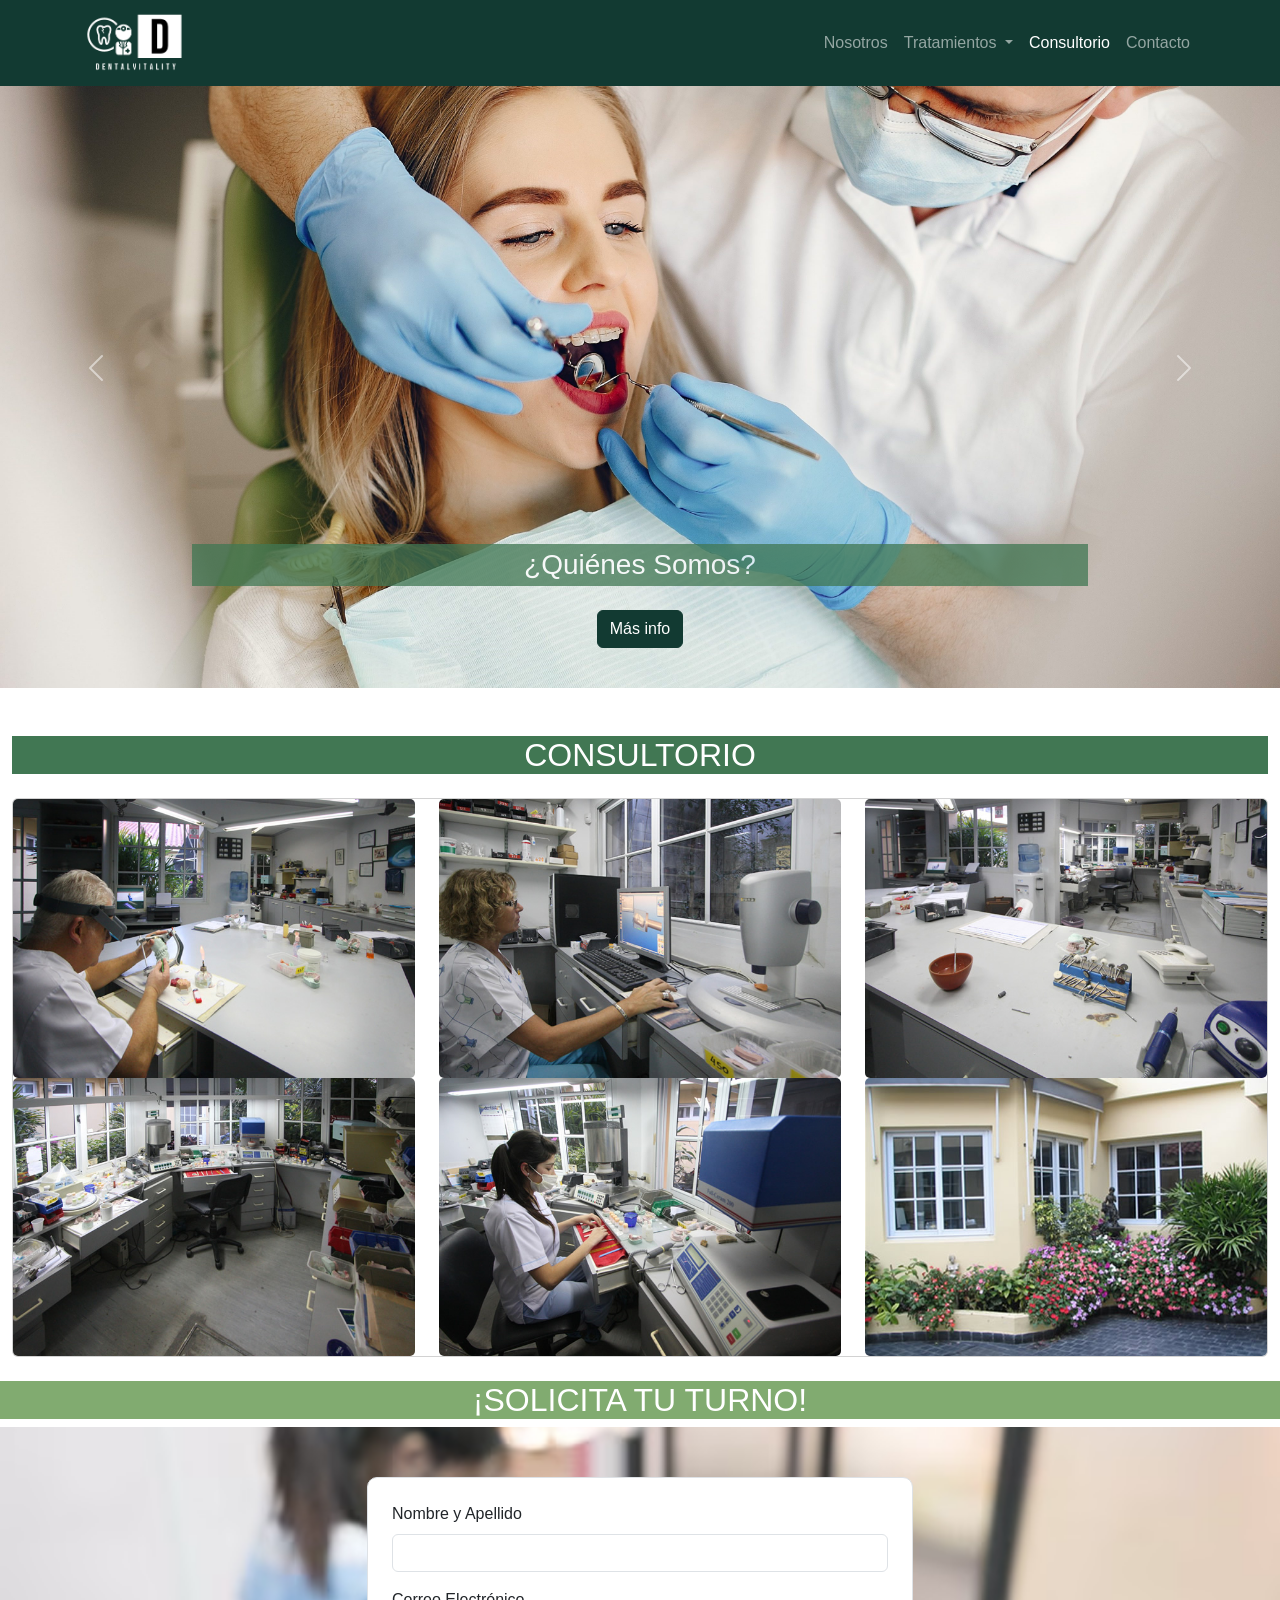
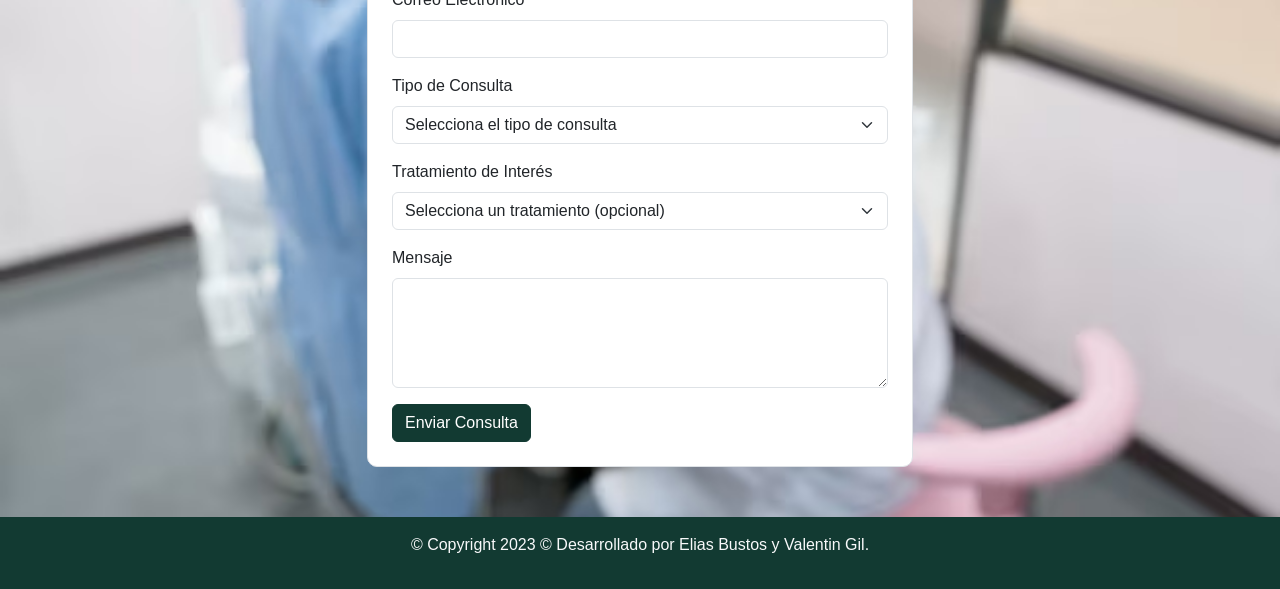
==== pagina-web/consultorio.html @ b571f7b0 "initial commit" ====
<!DOCTYPE html>
<html lang="en">

<head>
    <meta charset="UTF-8">
    <meta name="viewport" content="width=device-width, initial-scale=1.0">
    <title>Mi Página</title>
    
    <link href="https://cdn.jsdelivr.net/npm/bootstrap@5.3.2/dist/css/bootstrap.min.css" rel="stylesheet"
        integrity="sha384-T3c6CoIi6uLrA9TneNEoa7RxnatzjcDSCmG1MXxSR1GAsXEV/Dwwykc2MPK8M2HN" crossorigin="anonymous">
    <link rel="stylesheet" href="style.css">
    <script src="https://code.jquery.com/jquery-3.6.4.min.js"
        integrity="sha384-Ht7kV3RNCEePdXNhX9qWqLdKXqFSczIc3hx6/W5rUQtiyUTFCMz+5XFLDSqAUxuQ"
        crossorigin="anonymous"></script>
    <script src="https://cdn.jsdelivr.net/npm/@popperjs/core@2.11.8/dist/umd/popper.min.js"
        integrity="sha384-I7E8VVD/ismYTF4hNIPjVp/Zjvgyol6VFvRkX/vR+Vc4jQkC+hVqc2pM8ODewa9r"
        crossorigin="anonymous"></script>
    <script src="https://cdn.jsdelivr.net/npm/bootstrap@5.3.2/dist/js/bootstrap.min.js"
        integrity="sha384-BBtl+eGJRgqQAUMxJ7pMwbEyER4l1g+O15P+16Ep7Q9Q+zqX6gSbd85u4mG4QzX+"
        crossorigin="anonymous"></script>
</head>

<body>
    <nav class="navbar navbar-expand-lg navbar-dark navbar-custom fixed-top py-2">
        <div class="container">
            <a href="#" class="navbar-brand" style="font-size: 1.5rem;">
                <img src="Logos/DentalVitality-logos_white.png" alt="Tu logo" class="img-fluid"
                    style="max-height: 60px;">
            </a>
            <button class="navbar-toggler" type="button" data-bs-toggle="collapse" data-bs-target="#navbarS"
                aria-controls="navbarS" aria-expanded="false" aria-label="Toggle navigation">
                <span class="navbar-toggler-icon"></span>
            </button>
            <div class="collapse navbar-collapse" id="navbarS">
                <ul class="navbar-nav ms-auto mb-2 mb-lg-0">
                    <li class="nav-item">
                        <a href="index.html" class="nav-link">Nosotros</a>
                    </li>

                    <li class="nav-item dropdown">
                        <a class="nav-link dropdown-toggle" href="#" id="navbarDropdownTratamientos" role="button"
                            data-bs-toggle="dropdown" aria-expanded="false">
                            Tratamientos
                        </a>
                        <ul class="dropdown-menu" aria-labelledby="navbarDropdownTratamientos">
                            <li><a class="dropdown-item" href="tratamiento1.html">Diagnóstico</a></li>
                            <li><a class="dropdown-item" href="tratamiento2.html">Implantes</a></li>
                            <li><a class="dropdown-item" href="tratamiento3.html">Ortodoncia</a></li>
                            <li><a class="dropdown-item" href="tratamiento4.html">Blanqueamiento</a></li>
                            <li><a class="dropdown-item" href="tratamiento5.html">Prótesis</a></li>
                        </ul>
                    </li>

                    <li class="nav-item">
                        <a href="#" class="nav-link active">Consultorio</a>
                    </li>
                    <li class="nav-item">
                        <a href="contacto.html" class="nav-link">Contacto</a>
                    </li>
                </ul>
            </div>
        </div>
    </nav>

    <section id="nosotros" class="mt-5">
        <div id="carouselExample" class="carousel slide" data-bs-ride="carousel">
            <div class="carousel-inner">
                <div class="carousel-item active">
                    <img src="imagenes/img.jpg" class="img-fluid d-block w-100 max-height" alt="Descripción de la imagen 1">
                    <div class="carousel-caption d-md-block ">
                        <h3 class="p-1 opacity-75" style="background-color: #417753;">¿Quiénes Somos?</h3>
                        <a href="index.html" class="btn btn-primary mt-3">Más info</a>
                    </div>
                </div>
                <div class="carousel-item">
                    <img src="imagenes/consultorio.jpg" class="img-fluid d-block w-100 max-height" alt="Descripción de la imagen 1">
                    <div class="carousel-caption d-md-block ">
                        <h3 class="p-1 opacity-75" style="background-color: #417753;">Consultorio</h3>
                        <a href="#" class="btn btn-primary mt-3">Más info</a>
                    </div>
                </div>
            </div>

            <button class="carousel-control-prev" type="button" data-bs-target="#carouselExample" data-bs-slide="prev">
                <span class="carousel-control-prev-icon" aria-hidden="true"></span>
                <span class="visually-hidden">Previous</span>
            </button>
            <button class="carousel-control-next" type="button" data-bs-target="#carouselExample" data-bs-slide="next">
                <span class="carousel-control-next-icon" aria-hidden="true"></span>
                <span class="visually-hidden">Next</span>
            </button>
        </div>
      <section id="nosotros" class="mt-5">
    <div class="container-fluid mt-5 pb-4">
        <h2 class="text-center text-white consultorio-bg">CONSULTORIO</h2>

        <div class="card mt-4">
            <div class="row no-gutters">

                <div class="col-md-4">
                    <div class="image-container">
                        <img src="imagenes/cons1.jpg" class="card-img img-fluid" alt="Imagen Ilustrativa">
                    </div>
                </div>

                <div class="col-md-4">
                    <div class="image-container">
                        <img src="imagenes/cons2.jpg" class="card-img img-fluid" alt="Imagen Ilustrativa">
                    </div>
                </div>

                <div class="col-md-4">
                    <div class="image-container">
                        <img src="imagenes/cons3.jpg" class="card-img img-fluid" alt="Imagen Ilustrativa">
                    </div>
                </div>

                <div class="col-md-4">
                    <div class="image-container">
                        <img src="imagenes/cons4.jpg" class="card-img img-fluid" alt="Imagen Ilustrativa">
                    </div>
                </div>

                <div class="col-md-4">
                    <div class="image-container">
                        <img src="imagenes/cons5.jpg" class="card-img img-fluid" alt="Imagen Ilustrativa">
                    </div>
                </div>

                <div class="col-md-4">
                    <div class="image-container">
                        <img src="imagenes/cons6.jpg" class="card-img img-fluid" alt="Imagen Ilustrativa">
                    </div>
                </div>
            </div>
        </div>
    </div>
</section>


<h2 class="text-center text-white trata-bg">¡SOLICITA TU TURNO!</h2>

        <section id="formulario-container" class="container-fluid bg-blur" style="padding-top: 50px; padding-bottom: 50px;">
            <div class="container">
                <div class="row justify-content-center">
                    <div class="col-md-8 col-lg-6">
                        
                        <div class="formulario-recuadro p-4 bg-white border">
                            
                            <form action="#" method="post">
        
                                <div class="mb-3">
                                    <label for="nombre" class="form-label">Nombre y Apellido</label>
                                    <input type="text" class="form-control" id="nombre" name="nombre" required>
                                </div>
        
                                <div class="mb-3">
                                    <label for="email" class="form-label">Correo Electrónico</label>
                                    <input type="email" class="form-control" id="email" name="email" required>
                                </div>
        
                                <div class="mb-3">
                                    <label for="tipoConsulta" class="form-label">Tipo de Consulta</label>
                                    <select class="form-select" id="tipoConsulta" name="tipoConsulta" required>
                                        <option value="" disabled selected>Selecciona el tipo de consulta</option>
                                        <option value="Consulta general">Consulta general</option>
                                        <option value="Consulta de diagnóstico">Consulta de diagnóstico</option>
                                    </select>
                                </div>
        
                                <div class="mb-3">
                                    <label for="tratamiento" class="form-label">Tratamiento de Interés</label>
                                    <select class="form-select" id="tratamiento" name="tratamiento">
                                        <option value="" disabled selected>Selecciona un tratamiento (opcional)</option>
                                        <option value="Diagnóstico">Diagnóstico</option>
                                        <option value="Implantes">Implantes</option>
                                        <option value="Ortodoncia">Ortodoncia</option>
                                    </select>
                                </div>
        
                                <div class="mb-3">
                                    <label for="mensaje" class="form-label">Mensaje</label>
                                    <textarea class="form-control" id="mensaje" name="mensaje" rows="4" required></textarea>
                                </div>
        
                                <button type="submit" class="btn btn-primary">Enviar Consulta</button>
                            </form>
                        </div>
                    </div>
                </div>
            </div>
        </section>
        

        <footer class="text-light py-3 footer-custom">
            <div class="container text-center">
                <p>&copy; Copyright 2023 © Desarrollado por Elias Bustos y Valentin Gil.</p>
            </div>
        </footer>

</body>

</html>
---- pagina-web/style.css ----
body {
    font-family: 'arial'; 
}
.btn-primary {
    background-color: #123a32;
    border-color: #123a32;
 }

 .navbar-custom {
    background-color: #123a32;
    color: #fff;
}


.footer-custom {
    background-color: #123a32;
    color: #fff; 
}

.img-logo {
    max-height: 450px;
}

.card-img {
    max-height: 90em;
    max-width: 90em;
}

.card-img-top {
    min-height: 100;
    height: 14em;
}

.logo-icono {
    margin-right: 10px; 
    width: 30px;
    height: 30px;
}

.bg-green {
    background-color: #417753; 

}

#formulario-container {
    background-image: url('imagenes/borrosa.jpg'); 
    background-size: cover; 
    background-position: center;
    background-repeat: no-repeat; 
    min-height: 500px;
}
.formulario-recuadro {
    background-color: rgba(255, 255, 255, 0.8); 
    border-radius: 10px; 
    max-width: 600px;
    margin: 0 auto;
}

.consultorio-bg{
    background-color: #417753;
}

.trata-bg{
    background-color: #81ab70;
}

.puzzle-piece {
    max-width: 500px;
    height: auto; 
}

.image-container {
    overflow: hidden;
    position: relative;
}

.image-container img {
    transition: transform 0.3s ease-in-out;
}

.image-container:hover img {
    transform: scale(1.1);
}

.card-body {
    display: flex;
    flex-direction: column;
    justify-content: center;
    height: 100%;
}

.card-title {
    font-size: 1.8rem;
}

.card-text {
    font-size: 1.2rem;
}

#alertModal .modal-dialog {
    max-width: 400px;
}

#alertModal .modal-content {
    padding: 20px;
}
.navbar-nav li .dropdown-item:active{

    background-color: #81ab70;
    
    }
.logo-img {
    width: 40px; 
    height: auto; 
    margin-right: 10px; 
}

.btn-primary:hover {
    background-color: #81ab70;
    border-color: #81ab70;
}
.contacto a {
    color: grey;
}
.contacto :hover {
    background-color: #81ab70;
    color: white;
}

@media screen and (max-width: 737px) {
   .max-height {
      max-height: 200px;
    }
    h3{
        font-size: 18px;
    }
  }
  
 @media screen and (min-width:737px){
   .max-height {
    max-height: 750px;
   } 
 }
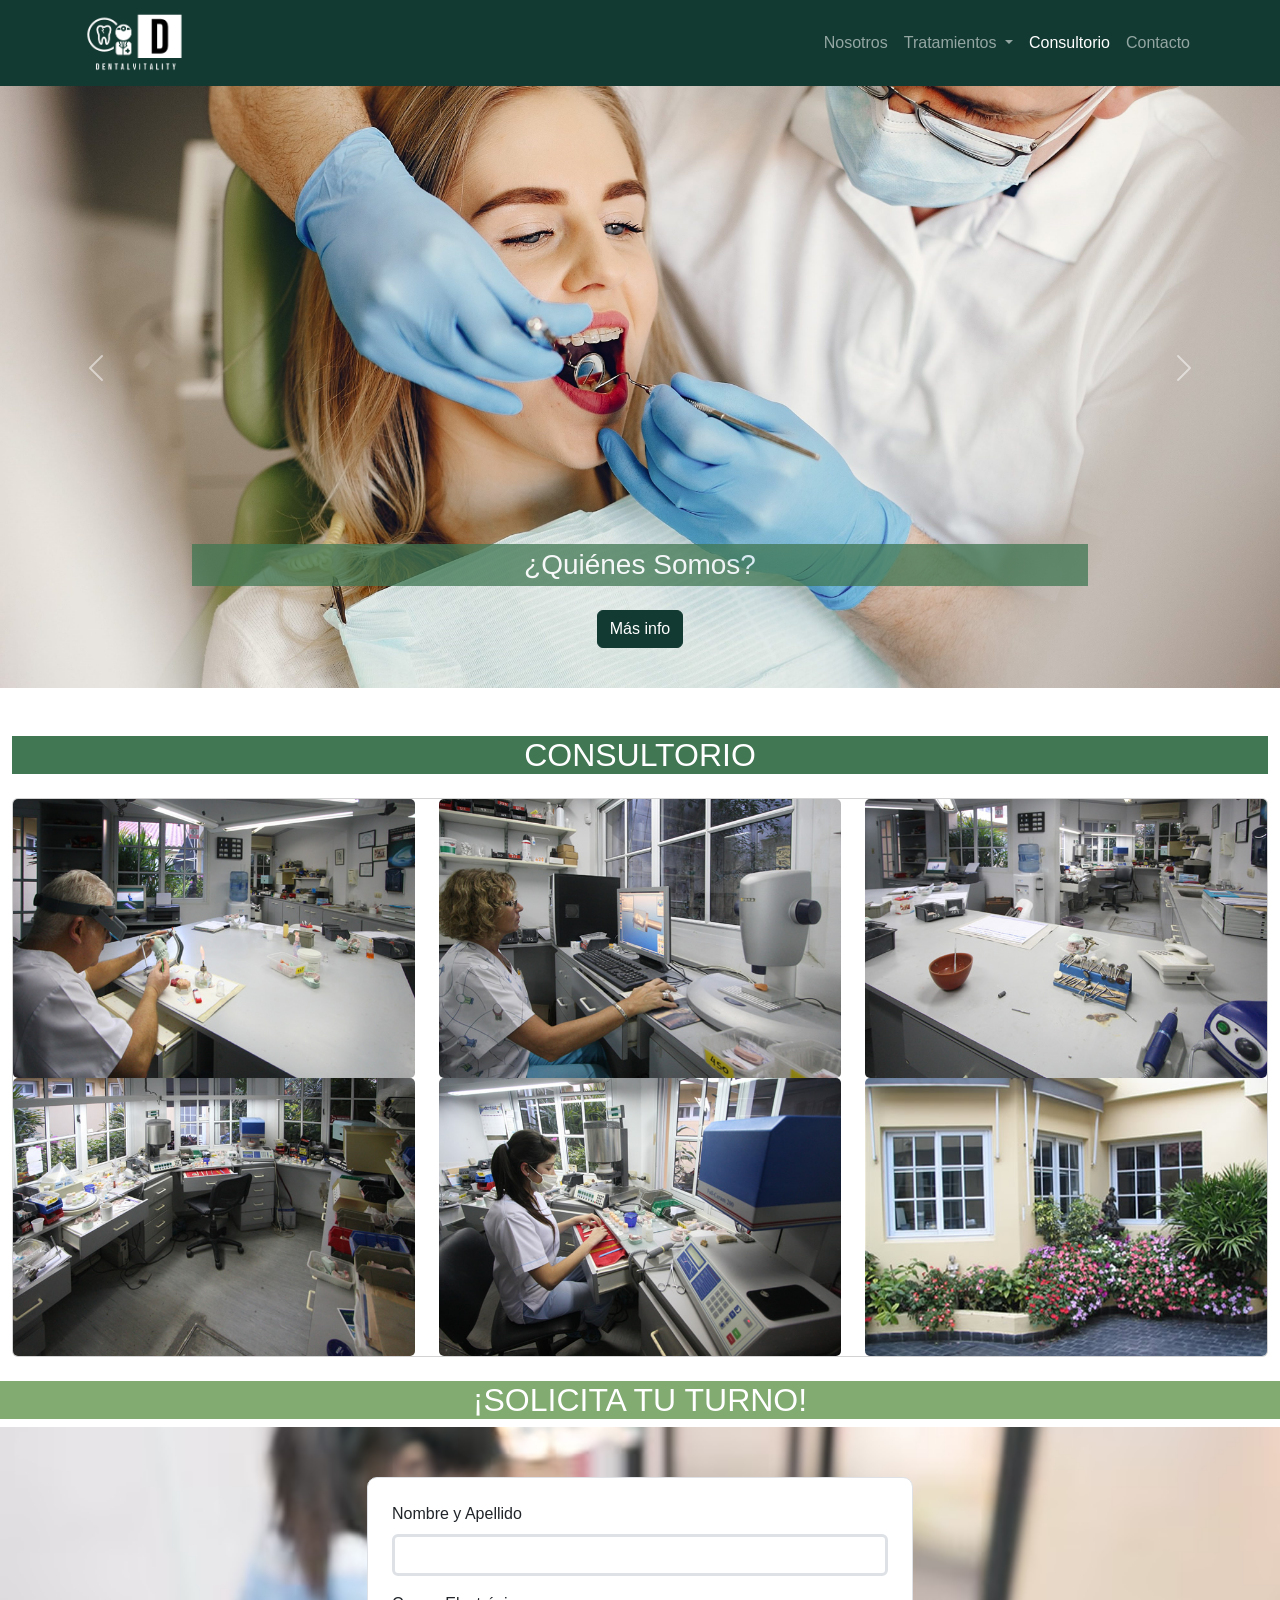
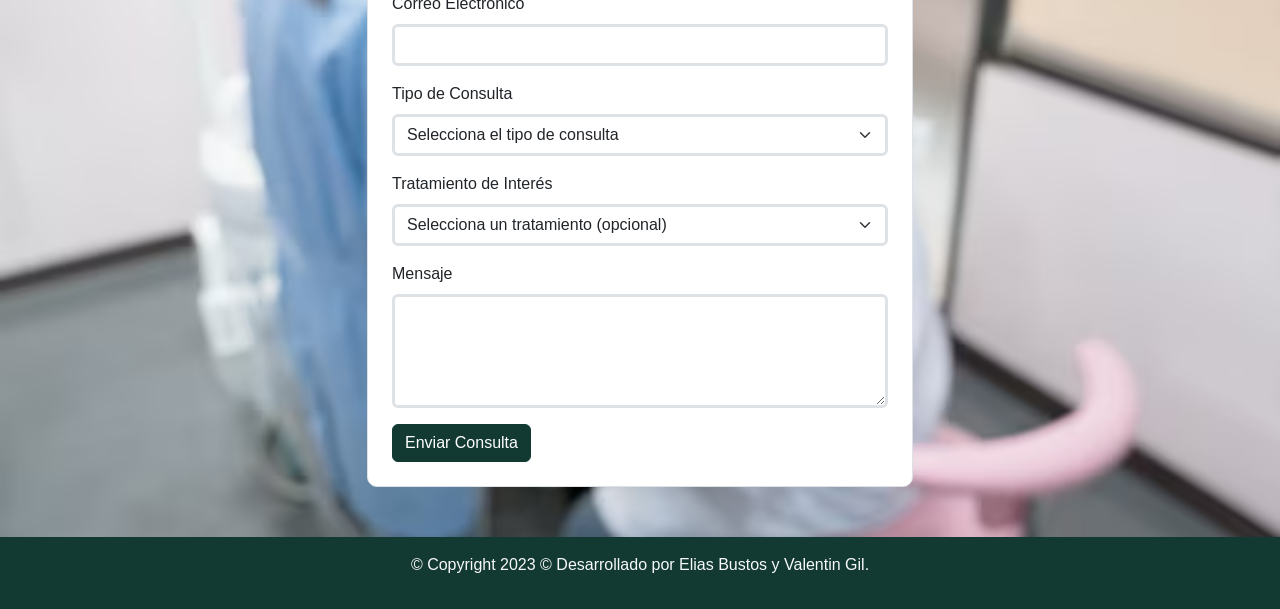
==== commit 8037183c: "initial commit" ====
--- a/pagina-web/consultorio.html
+++ b/pagina-web/consultorio.html
@@ -161,10 +161,10 @@
         
                                 <div class="mb-3">
                                     <label for="tipoConsulta" class="form-label">Tipo de Consulta</label>
-                                    <select class="form-select" id="tipoConsulta" name="tipoConsulta" required>
+                                    <select class="form-select" id="tratamiento" name="tipoConsulta">
                                         <option value="" disabled selected>Selecciona el tipo de consulta</option>
-                                        <option value="Consulta general">Consulta general</option>
-                                        <option value="Consulta de diagnóstico">Consulta de diagnóstico</option>
+                                        <option value="consulGeneral">Consulta general</option>
+                                        <option value="consulDiagnostico">Consulta de diagnóstico</option>
                                     </select>
                                 </div>
         
--- a/pagina-web/style.css
+++ b/pagina-web/style.css
@@ -49,6 +49,7 @@
     background-repeat: no-repeat; 
     min-height: 500px;
 }
+
 .formulario-recuadro {
     background-color: rgba(255, 255, 255, 0.8); 
     border-radius: 10px; 
@@ -109,6 +110,7 @@
     background-color: #81ab70;
     
     }
+
 .logo-img {
     width: 40px; 
     height: auto; 
@@ -120,8 +122,9 @@
     border-color: #81ab70;
 }
 .contacto a {
-    color: grey;
+    color: rgb(0, 0, 0);
 }
+
 .contacto :hover {
     background-color: #81ab70;
     color: white;
@@ -141,3 +144,50 @@
     max-height: 750px;
    } 
  } 
+
+.destacado {
+    border: 2px solid #81AB70; 
+    box-shadow: 0 4px 8px rgba(0, 0, 0, 0.1);
+    transition: transform 0.3s ease-in-out; 
+}
+
+.destacado:hover {
+    transform: scale(1.05); 
+}
+
+#contacto {
+    padding: 50px 0;
+    color:#fff;
+    background-position: center;
+    background-size: cover;
+    background-image: url('imagenes/fondo.jpg');
+}
+
+.map-container {
+    position: relative;
+    overflow: hidden;
+    padding-bottom: 75%; 
+}
+
+.map-container img {
+    position: absolute;
+    top: 0;
+    left: 0;
+    width: 100%;
+    height: 100%;
+    object-fit: cover; 
+}
+.cambio-color{
+    color: #123a32;
+    font-family: 'Lucida Sans', 'Lucida Sans Regular', 'Lucida Grande', 'Lucida Sans Unicode', Geneva, Verdana, sans-serif;
+    font-weight: bold;
+}
+
+.form-control, .form-select{
+    border-width: 3px;
+}
+
+.form-control:focus, .form-select:valid:focus {
+    box-shadow: none;
+    border: 3px solid #81ab70;
+}
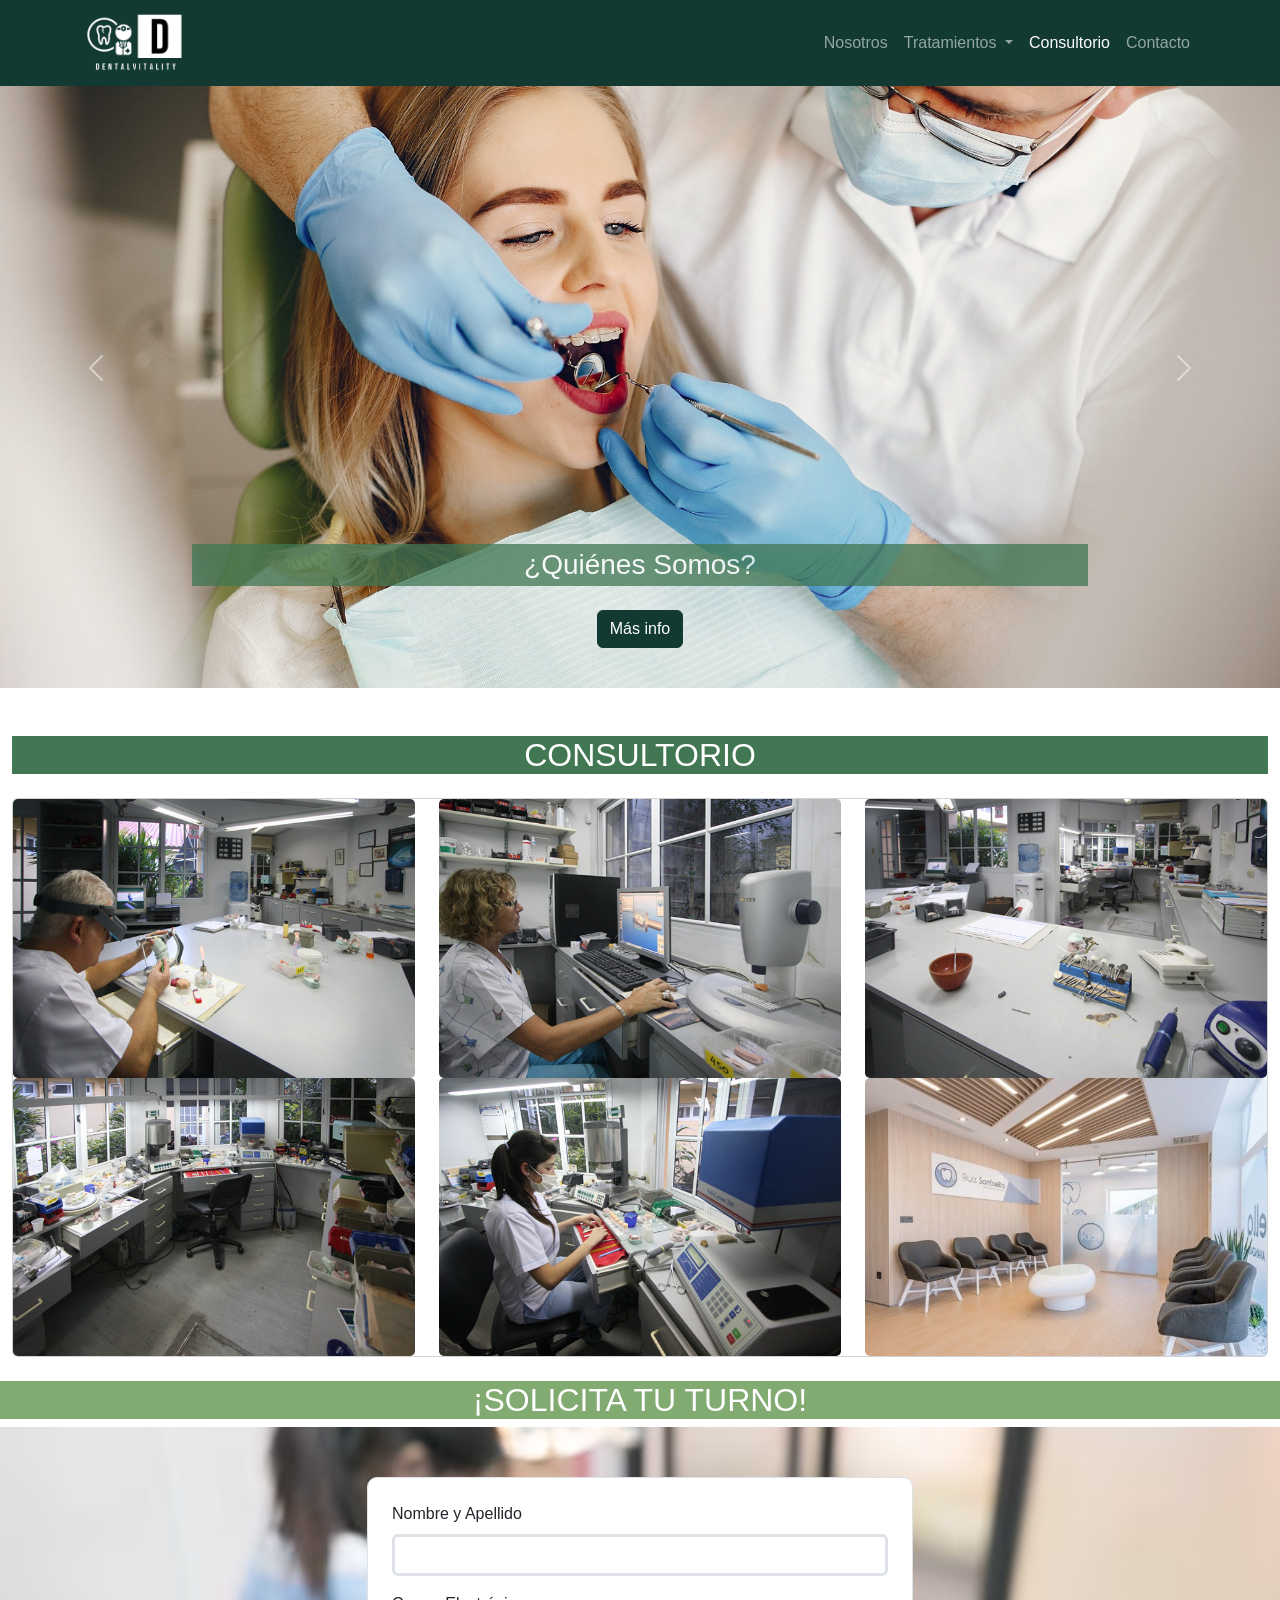
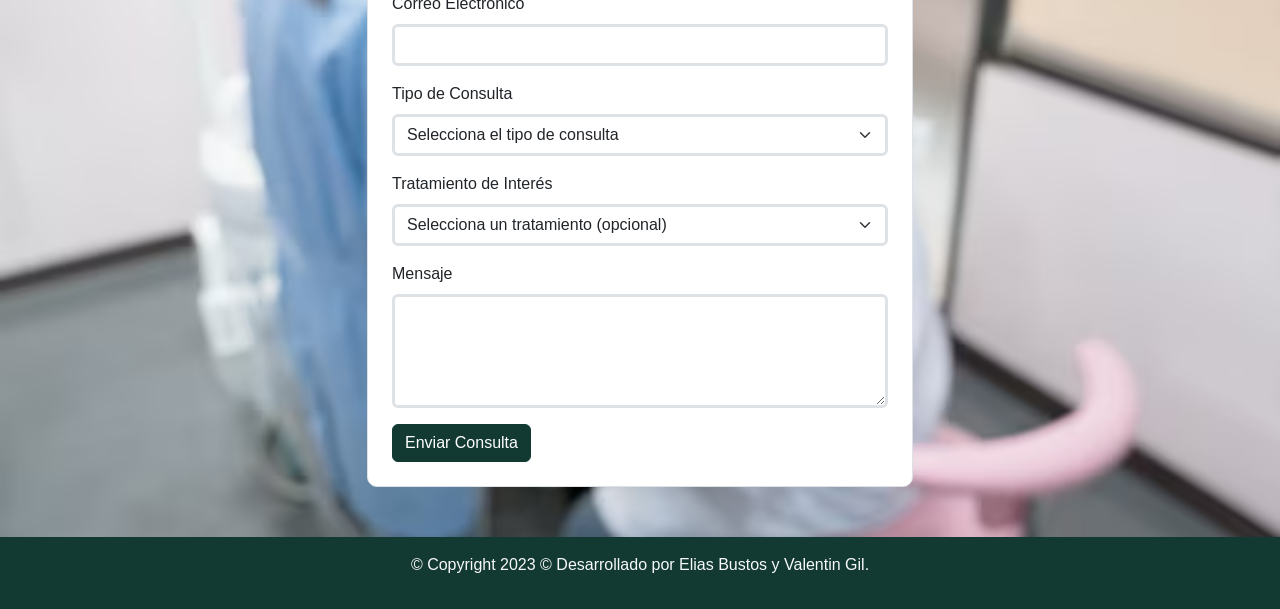
==== commit cc56f1d4: "Update consultorio.html" ====
--- a/pagina-web/consultorio.html
+++ b/pagina-web/consultorio.html
@@ -128,7 +128,7 @@
                 </div>
 
                 <div class="col-md-4">
-                    <div class="image-container">
+                    <div class="">
                         <img src="imagenes/cons6.jpg" class="card-img img-fluid" alt="Imagen Ilustrativa">
                     </div>
                 </div>
@@ -200,4 +200,4 @@
 
 </body>
 
-</html>+</html>
